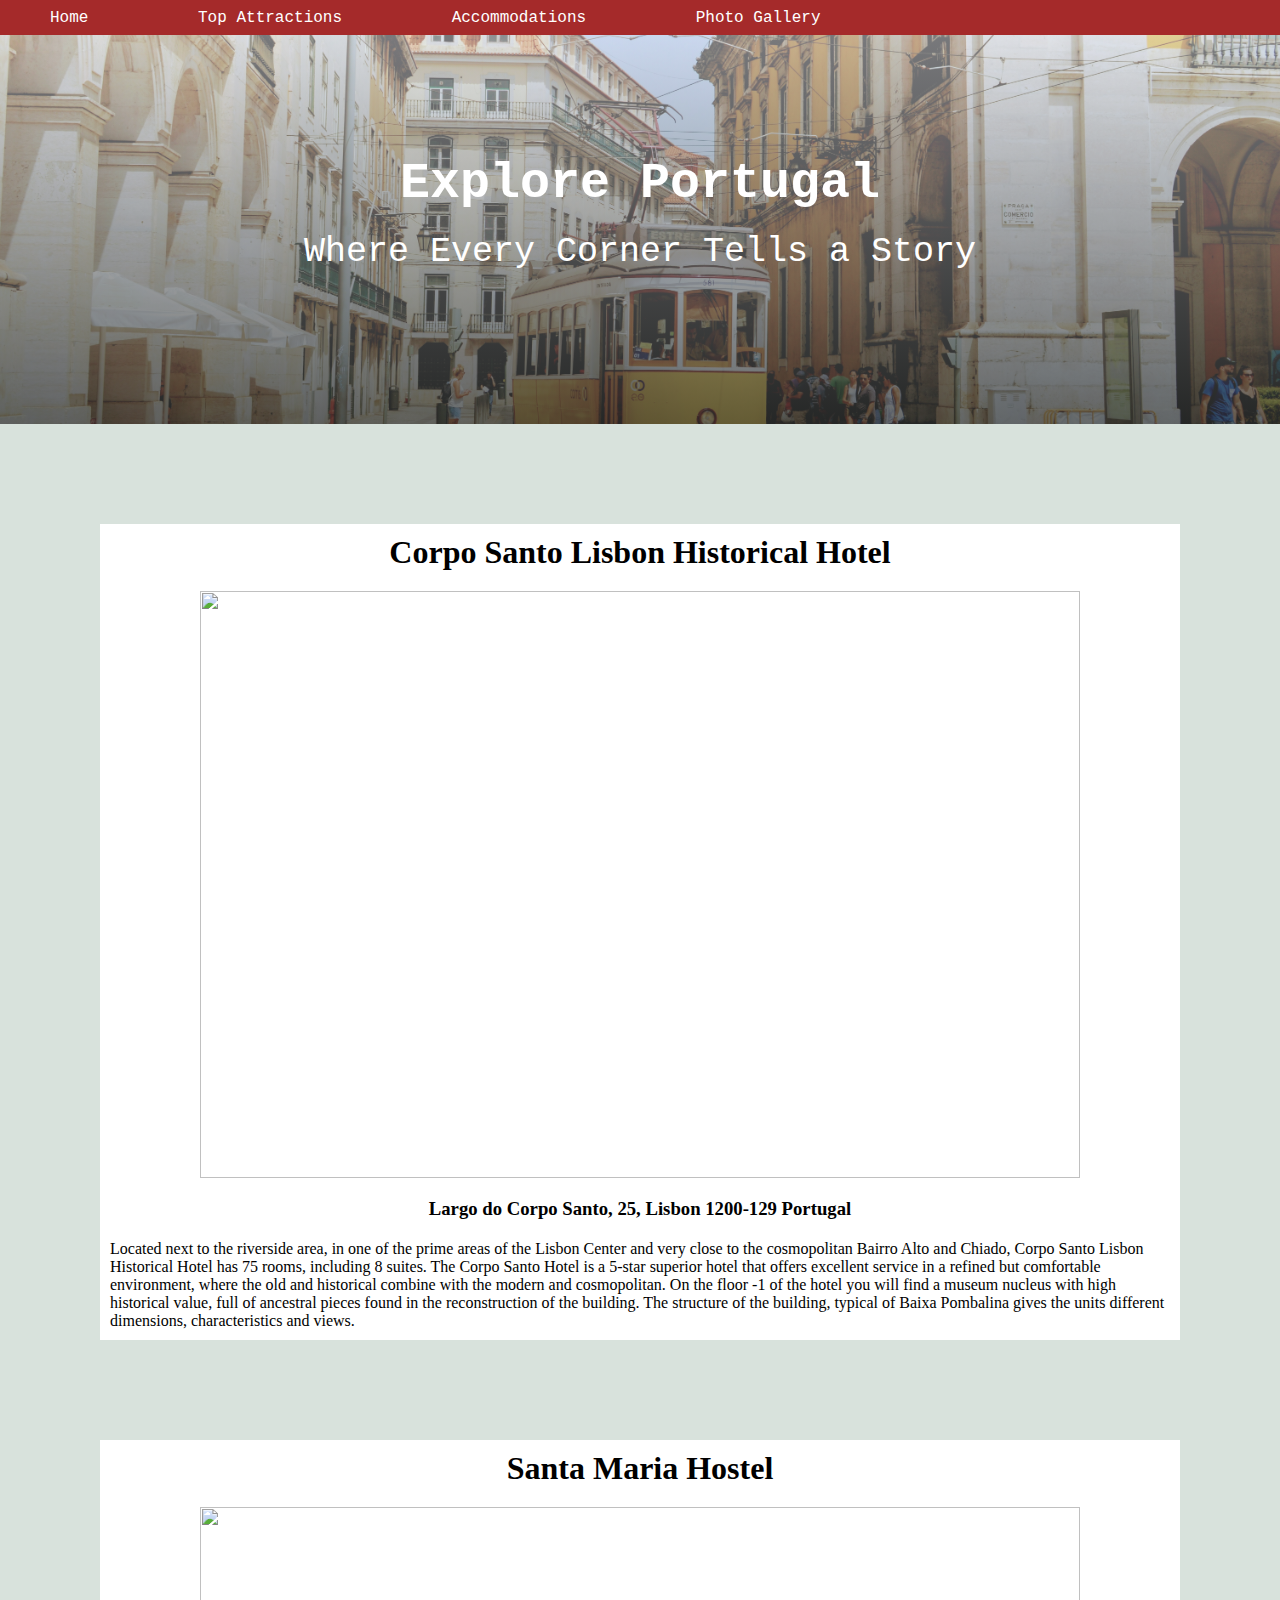
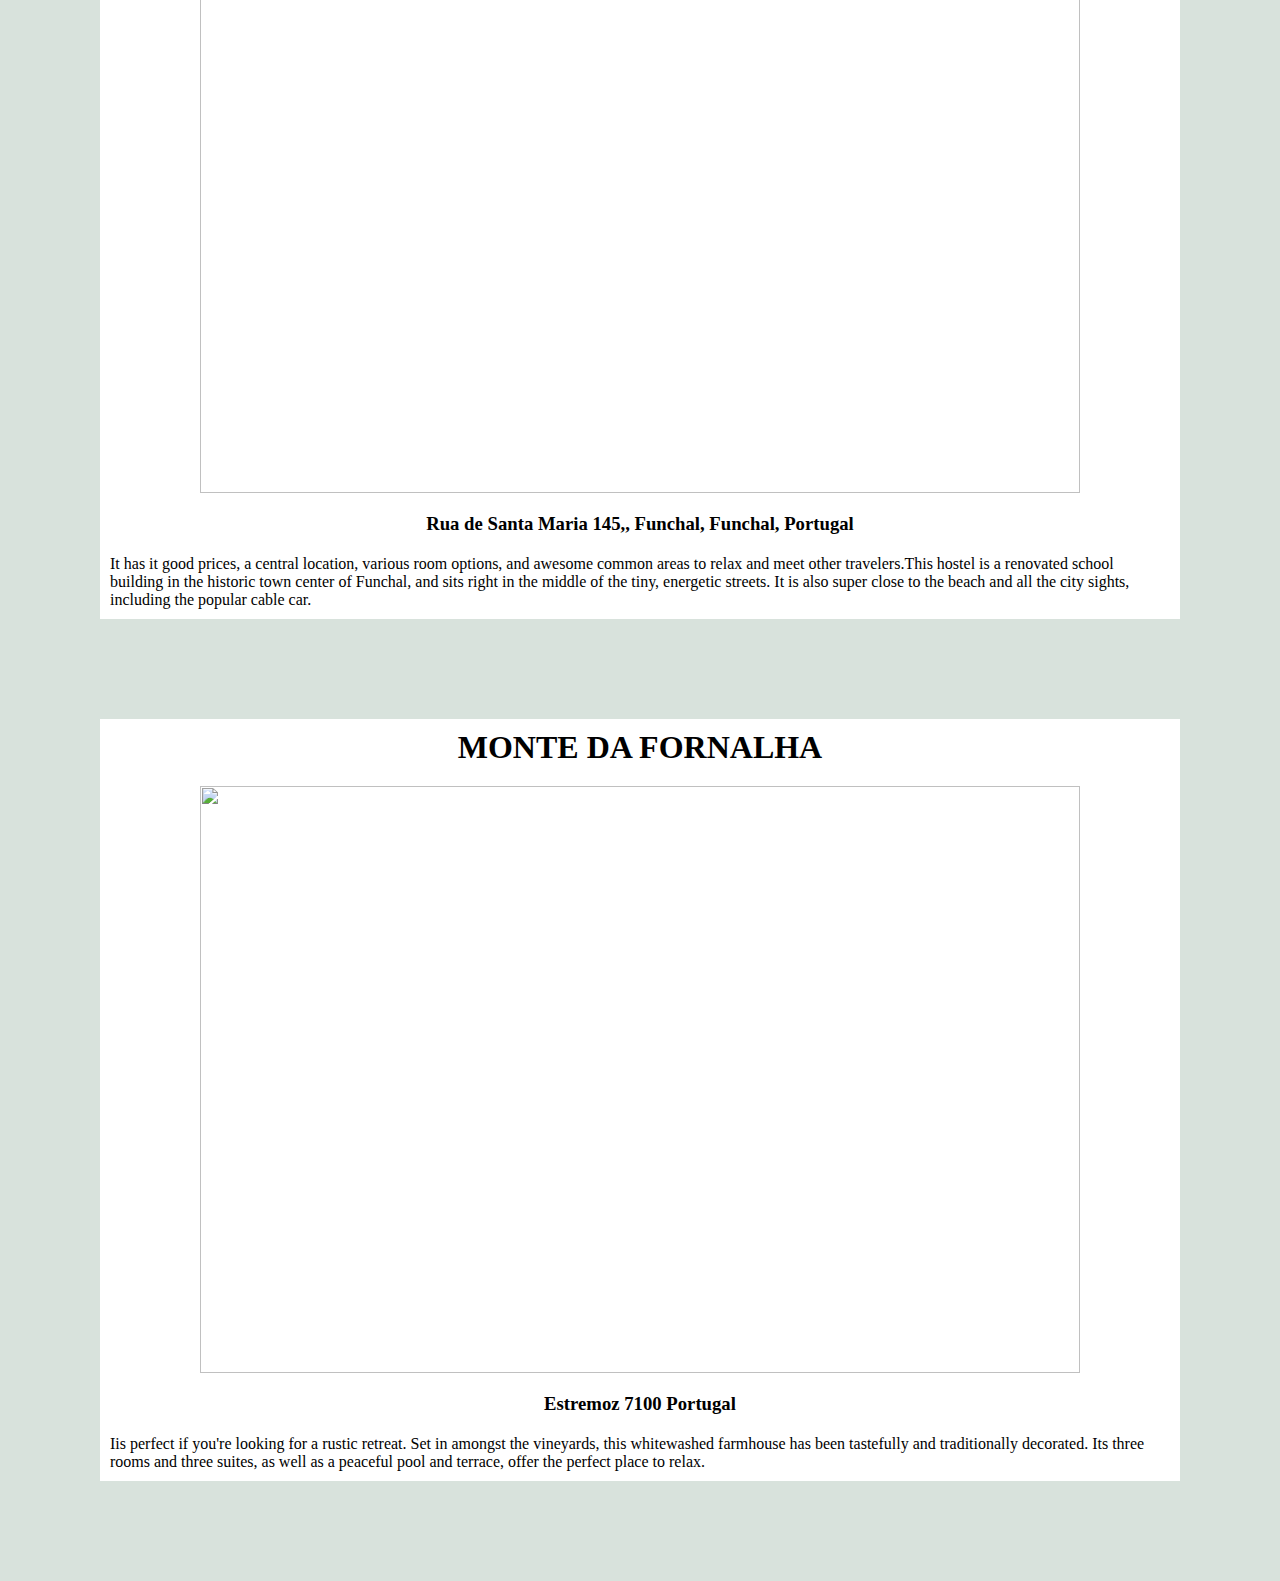
==== accommodations.html @ 3d01ecd6 "changes" ====
<!DOCTYPE html>
<html lang="en">
    <head>
        <meta charset="utf-8">
        <meta name="viewport" content="width=device-width, inital-scale=1">
        <title>Discover Portugal</title>
        <link rel="stylesheet" href="style.css"/>
        <link rel="stylesheet" href="https://cdnjs.cloudflare.com/ajax/libs/font-awesome/4.7.0/css/font-awesome.min.css">
    </head>

    <body>
        <header id="banner">

            <nav class="navbar">
                <ul>
                    <li><a href="index.html">Home</a></li>
                    <li><a href="attractions.html">Top Attractions</a></li>
                    <li><a href="accommodations.html">Accommodations</a></li>
                    <li><a href="photogallery.html">Photo Gallery</a></li>
                </ul>
            </nav>
            <div id="banner_info">
                <h1 class="title" >Explore Portugal</h1>
                <p class="banner_desc">Where Every Corner Tells a Story</p>
            </div>
           
        </header>

        <!--
Either a Food Guide, Accommodations Guide, or Upcoming Local Events guide.
At least three entries that provide a name, address, and a description catered to a specific type of traveler (families, backpackers, etc.).
Links to more information for each entry, laid out using Flexbox.
        -->

        <div id="accommodations-sec">
            <!--Create individual sections or cards for each top attraction, incorporating an image and a brief description for each.-->
            <section class="accommodation">
                <h1 id="acco-heading" class="acco-inside">Corpo Santo Lisbon Historical Hotel</h1>
                <img id="accom-img" class="acco-inside" src="images/ecu2.jpg" width="600" height="400">
                <h3 id="acco-add" class="acco-inside">Largo do Corpo Santo, 25, Lisbon 1200-129 Portugal</h3>
                <p id="acco-desc" class="acco-inside">Located next to the riverside area, in one of the prime areas of the 
                    Lisbon Center and very close to the cosmopolitan Bairro Alto and Chiado, 
                    Corpo Santo Lisbon Historical Hotel has 75 rooms, including 8 suites. 
                    The Corpo Santo Hotel is a 5-star superior hotel that offers excellent service 
                    in a refined but comfortable environment, where the old and historical combine 
                    with the modern and cosmopolitan. On the floor -1 of the hotel you will find a 
                    museum nucleus with high historical value, full of ancestral pieces found in 
                    the reconstruction of the building. The structure of the building, typical of
                     Baixa Pombalina gives the units different dimensions, characteristics and views.</p>
            </section>
            <section class="accommodation">
                <h1 id="acco-heading" class="acco-inside"> Santa Maria Hostel</h1>
                <img id="accom-img" class="acco-inside"src="images/ecu2.jpg" width="600" height="400">
                <h3 id="acco-add" class="acco-inside">Rua de Santa Maria 145,, Funchal, Funchal, Portugal</h3>
                <p id="acco-desc" class="acco-inside">It has it good prices, a central location, various room options, 
                    and awesome common areas to relax and meet other travelers.This
                     hostel is a renovated school building in the historic town center 
                     of Funchal, and sits right in the middle of the tiny, energetic streets.
                      It is also super close to the beach and all the city sights, including 
                      the popular cable car.</p>
            </section>
            <section class="accommodation">
                <h1 id="acco-heading" class="acco-inside">MONTE DA FORNALHA</h1>
                <img id="accom-img" class="acco-inside" src="images/ecu2.jpg" width="600" height="400">
                <h3 id="acco-add" class="acco-inside">Estremoz 7100 Portugal</h3>
                <p id="acco-desc" class="acco-inside">Iis perfect if you're looking for a rustic retreat. 
                    Set in amongst the vineyards, this whitewashed farmhouse has been 
                    tastefully and traditionally decorated. Its three rooms and three 
                    suites, as well as a peaceful pool and terrace, offer the perfect place 
                    to relax.</p>
            </section>
            
            
        </div>

    </body>
</html>
---- style.css ----
*{
    margin:0;
    padding: 0; 
    box-sizing: border-box;
}
body{
    background-color: #d8e2dc;
    padding:0;
    margin:0;
}


#banner{
    background-image: linear-gradient(to bottom,rgba(245, 246, 252, 0.52), rgba(51, 53, 52, 0.73)),url("./images/homeportugal.jpg");
    background-position: center center;
    text-align: center;
    background-size: cover;
    color:white;
    font-family: 'Courier New', Courier, monospace;
    margin: 0;
    padding: 150px;
    
}
#banner_info{
    /* border: 5px solid black; */
    padding: 5px 0 0 0
    
}
.title{
    font-size: 50px;
    /* border: 5px solid black; */
    margin:0 2px 20px 2px;

}
.banner_desc{
    /* border: 5px solid black; */
    font-size: 35px;
    margin:2px 2px;
}


.navbar{
    background-color: brown;
    position: fixed;
    top: 0;
    left:0;
    right:0;
    height:35px;
    display: flex;
    align-items: center;
}
.navbar *{
    display: inline;
    text-decoration: none;
    color: white;

}
.navbar li{
    margin: 50px; 
}

/*home*/
.homepage{
   display:flex;
   flex-direction: column;
   justify-content: space-evenly;
   align-items:center; 
   padding: 30px;
}
#home-title{
    margin: 20px;
}
#home-desc{
    text-align: center;
    margin: 20px;
}

/*attractions*/
.attraction-div{
    border:5px green solid;
}
.attraction{
    background-color: white;
    border:5px green solid;
   /* border:5px brown solid; */
   display:flex;
   flex-direction: row;
   justify-content: center;
   align-items:center center; 
   margin:100px;
}
.col-attract{
    border:5px red solid;
   display:flex;
   flex-direction: column;
   justify-content: center;
   align-items:center center; 
   margin:0px 50px;
}
#attract-p{
    border:5px green solid;
    text-align: start;
    font-size: xx-large;
    
}
#attract-head{
    border:5px green solid;
    text-align: start;
    font-size: xxx-large;
    margin-bottom: 35px;

}


/*accommodations*/

#accommodations-sec{
    /* border:5px black solid; */
    margin: 0;
}

.accommodation{
    background-color: white;
   /* border:5px brown solid; */
   display:flex;
   flex-direction: column;
   justify-content: center;
   align-items:center center; 
   margin:100px;
}
.acco-inside{
   /* border:5px blue solid; */
   display:flex;
   justify-content: center;
   align-items:center; 
   padding:10px;
}
#accom-img{
    /* border:5px green solid; */
    object-fit:contain;
    width: 100%;
    height:100%;
    vertical-align: center;
    padding:10px 100px;
    
}





/* Photo gallery */
#photo_content{
    /* border:5px black solid; */
    text-align: center;
    padding: 30px 100px 30px 100px;
}
#photo-heading{
    /* border:5px black solid; */
    margin-bottom: 15px;
}

#gallery-img{
    object-fit:cover;
    width: 100%;
    height:100%;
    vertical-align: middle;
    border-radius: 10px; 
}
.photo-gallery{
    padding-top: 30px;
    padding-bottom: 30px;
    /* border:5px black solid; */
    display:flex;
    flex-direction: row;
    flex-wrap: wrap;
    justify-content: space-evenly;
    gap: 30px 20px;
    /* align-items: center; */
    /* margin-right: auto; */
   
   
    /* align-items: center; */
}
.gallery{
   background-color: white;
   width: 375px;
   height: 375px;
   /* border:5px brown solid; */
   border-radius: 25px;
   display:flex;
   justify-content: center;
   align-items:center center; 
   padding:25px;


}
figure{
    /* display: inline-block; */
    /* display: flex; */
    width:300px;
    height:300px;
    /* border:5px purple solid; */
    /* align-items: center;
    flex-direction: column;
    justify-content: center; */
    

}
figcaption{
    padding:5px;
    text-align: center;
    /* border:5px green solid; */
}

@media screen and (max-width:700px){
    .gallery{
        width:50%;
    }
    .accommodation{
        width:50%;
    }
}

@media screen and (max-width:500px){
    .gallery{
        width:100%;
    }
    .accommodation{
        width:50%;
    }
    
}
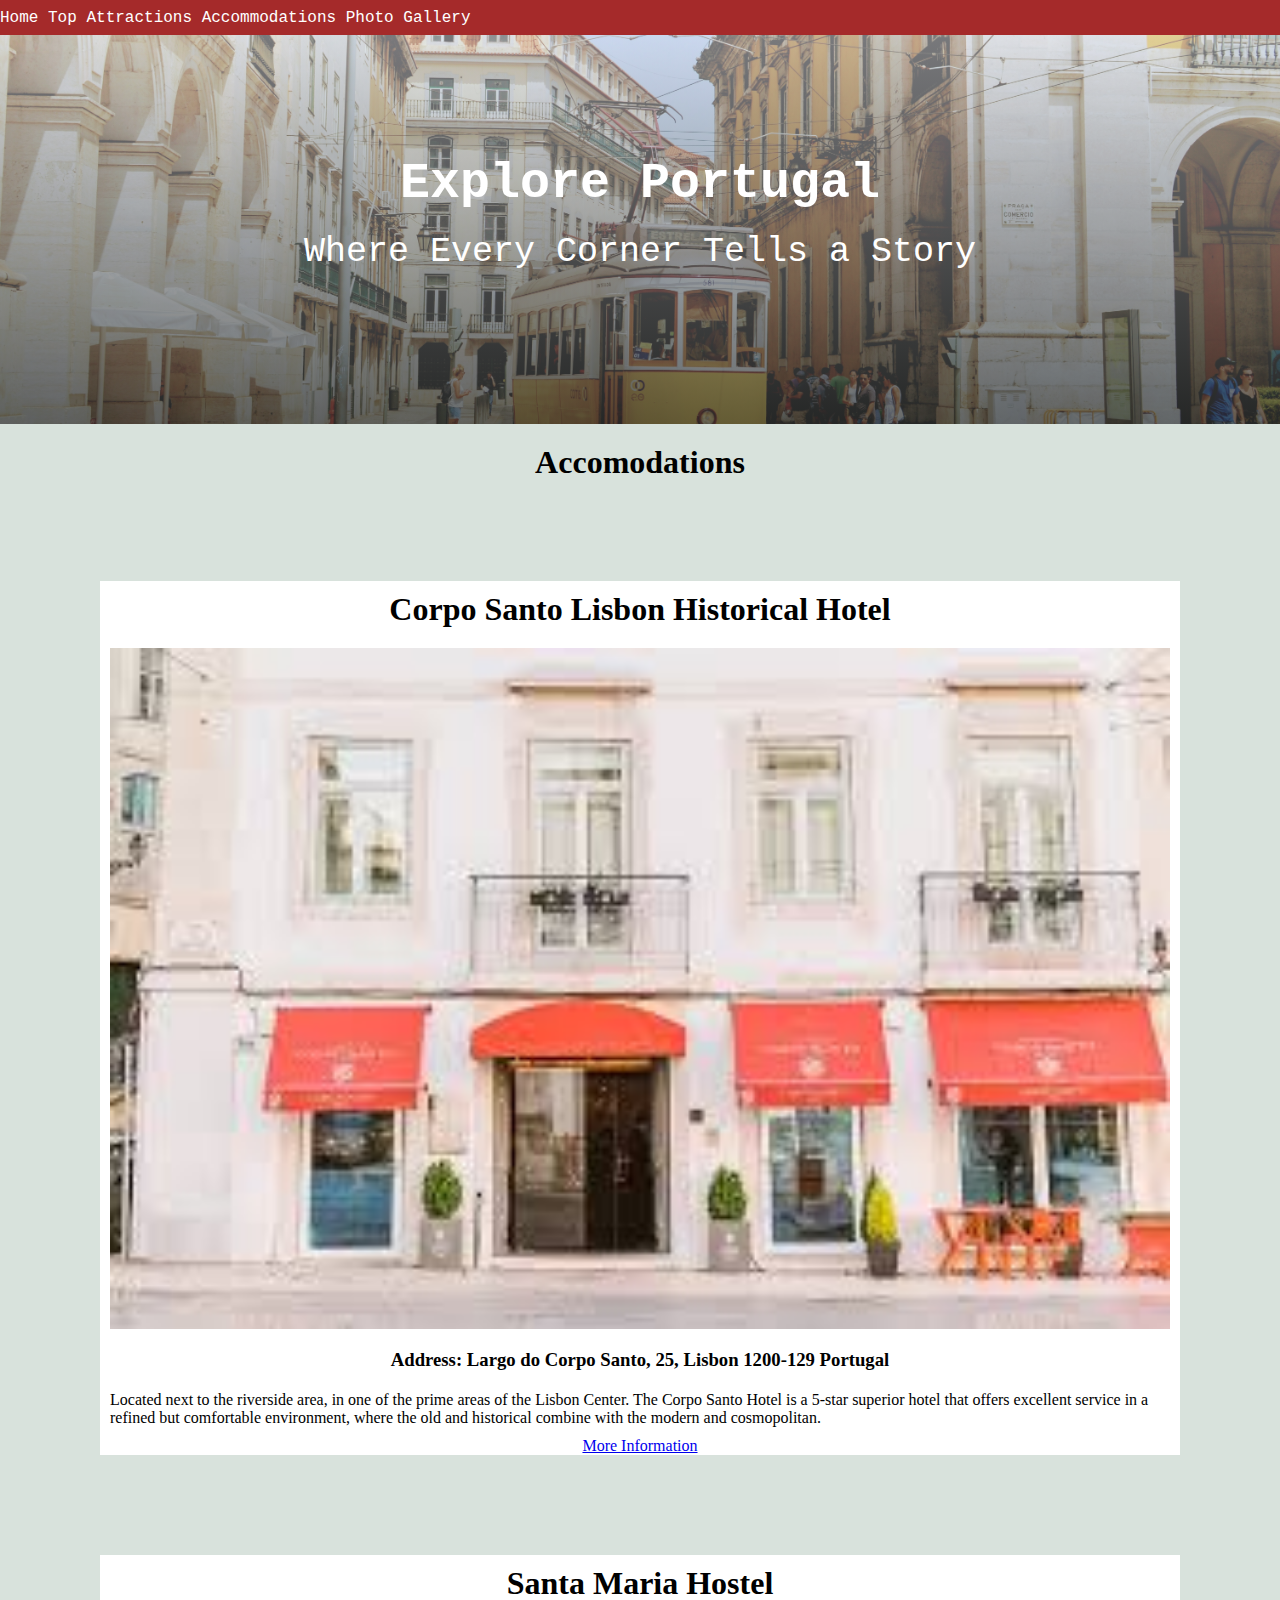
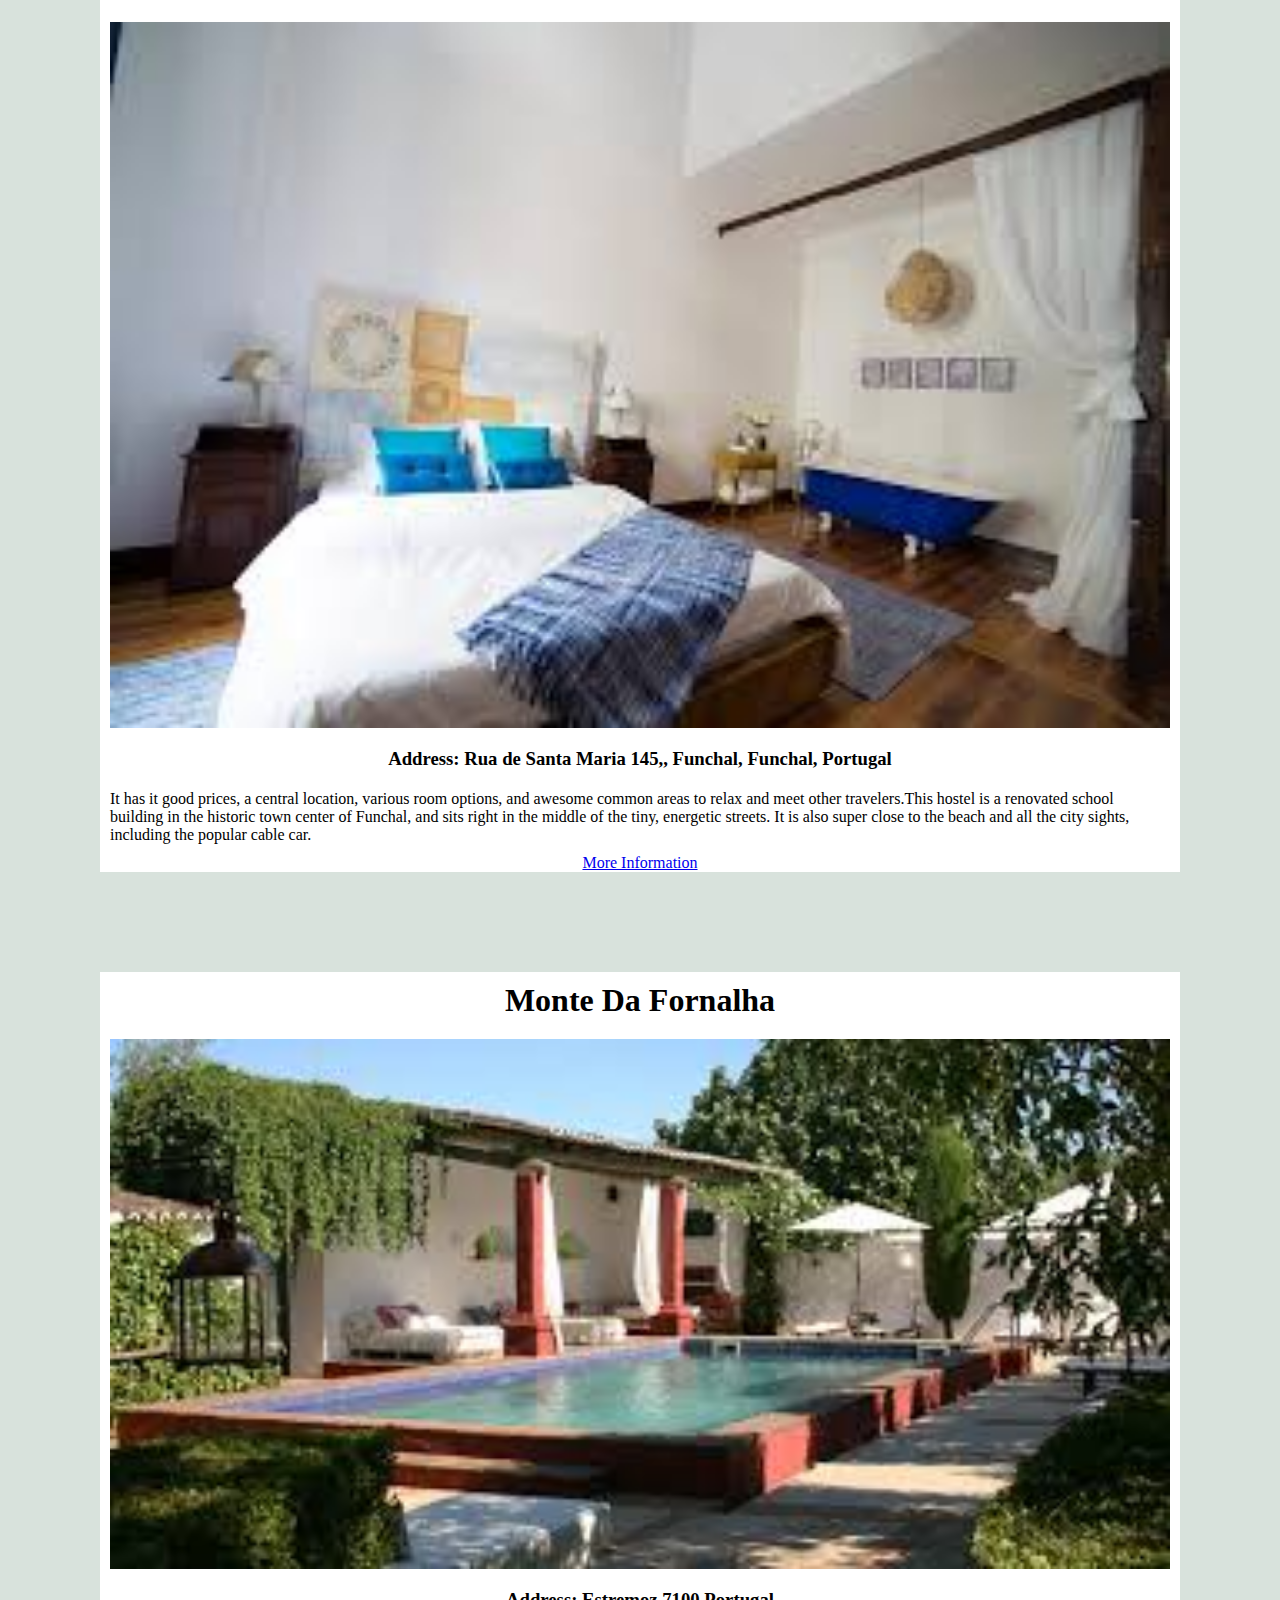
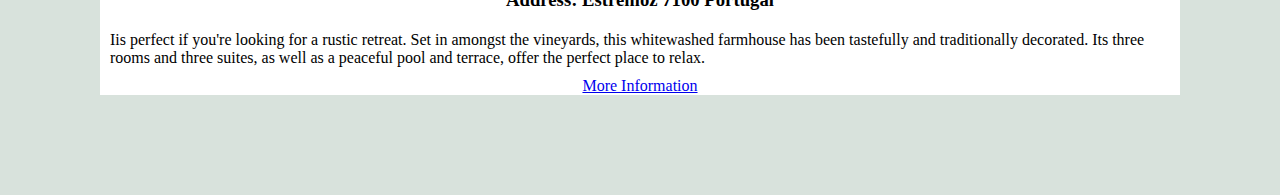
==== commit 829e1fd2: "changes" ====
--- a/accommodations.html
+++ b/accommodations.html
@@ -25,6 +25,7 @@
             </div>
            
         </header>
+        <h1 id="accom-heading">Accomodations</h1>
 
         <!--
 Either a Food Guide, Accommodations Guide, or Upcoming Local Events guide.
@@ -36,38 +37,36 @@
             <!--Create individual sections or cards for each top attraction, incorporating an image and a brief description for each.-->
             <section class="accommodation">
                 <h1 id="acco-heading" class="acco-inside">Corpo Santo Lisbon Historical Hotel</h1>
-                <img id="accom-img" class="acco-inside" src="images/ecu2.jpg" width="600" height="400">
-                <h3 id="acco-add" class="acco-inside">Largo do Corpo Santo, 25, Lisbon 1200-129 Portugal</h3>
+                <img id="accom-img" class="acco-inside" src="images/accomodation-1.jpeg" width="50" height="50">
+                <h3 id="acco-add" class="acco-inside"> Address: Largo do Corpo Santo, 25, Lisbon 1200-129 Portugal</h3>
                 <p id="acco-desc" class="acco-inside">Located next to the riverside area, in one of the prime areas of the 
-                    Lisbon Center and very close to the cosmopolitan Bairro Alto and Chiado, 
-                    Corpo Santo Lisbon Historical Hotel has 75 rooms, including 8 suites. 
-                    The Corpo Santo Hotel is a 5-star superior hotel that offers excellent service 
+                    Lisbon Center. The Corpo Santo Hotel is a 5-star superior hotel that offers excellent service 
                     in a refined but comfortable environment, where the old and historical combine 
-                    with the modern and cosmopolitan. On the floor -1 of the hotel you will find a 
-                    museum nucleus with high historical value, full of ancestral pieces found in 
-                    the reconstruction of the building. The structure of the building, typical of
-                     Baixa Pombalina gives the units different dimensions, characteristics and views.</p>
+                    with the modern and cosmopolitan.</p>
+                    <a href="https://www.corposantohotel.com/en/">More Information</a>
             </section>
             <section class="accommodation">
                 <h1 id="acco-heading" class="acco-inside"> Santa Maria Hostel</h1>
-                <img id="accom-img" class="acco-inside"src="images/ecu2.jpg" width="600" height="400">
-                <h3 id="acco-add" class="acco-inside">Rua de Santa Maria 145,, Funchal, Funchal, Portugal</h3>
+                <img id="accom-img" class="acco-inside"src="images/santa-accom.jpeg" width="50" height="50">
+                <h3 id="acco-add" class="acco-inside"> Address: Rua de Santa Maria 145,, Funchal, Funchal, Portugal</h3>
                 <p id="acco-desc" class="acco-inside">It has it good prices, a central location, various room options, 
                     and awesome common areas to relax and meet other travelers.This
                      hostel is a renovated school building in the historic town center 
                      of Funchal, and sits right in the middle of the tiny, energetic streets.
                       It is also super close to the beach and all the city sights, including 
                       the popular cable car.</p>
+                      <a href="https://www.santamariahostel.org/">More Information</a>
             </section>
             <section class="accommodation">
-                <h1 id="acco-heading" class="acco-inside">MONTE DA FORNALHA</h1>
-                <img id="accom-img" class="acco-inside" src="images/ecu2.jpg" width="600" height="400">
-                <h3 id="acco-add" class="acco-inside">Estremoz 7100 Portugal</h3>
+                <h1 id="acco-heading" class="acco-inside">Monte Da Fornalha</h1>
+                <img id="accom-img" class="acco-inside" src="images/monte-accom.jpeg" width="50" height="50">
+                <h3 id="acco-add" class="acco-inside"> Address: Estremoz 7100 Portugal</h3>
                 <p id="acco-desc" class="acco-inside">Iis perfect if you're looking for a rustic retreat. 
                     Set in amongst the vineyards, this whitewashed farmhouse has been 
                     tastefully and traditionally decorated. Its three rooms and three 
                     suites, as well as a peaceful pool and terrace, offer the perfect place 
                     to relax.</p>
+                    <a href="https://www.tripadvisor.com/Hotel_Review-g189105-d590096-Reviews-Monte_da_Fornalha-Estremoz_Evora_District_Alentejo.html">More Information</a>
             </section>
             
             
--- a/style.css
+++ b/style.css
@@ -57,7 +57,8 @@
 
 }
 .navbar li{
-    margin: 50px; 
+    display: inline-block;
+    
 }
 
 /*home*/
@@ -78,34 +79,34 @@
 
 /*attractions*/
 .attraction-div{
-    border:5px green solid;
+    padding: 80px;
 }
 .attraction{
-    background-color: white;
-    border:5px green solid;
+    border: 1px black solid;
+    /* border:5px green solid; */
    /* border:5px brown solid; */
    display:flex;
-   flex-direction: row;
+   flex-direction: column;
    justify-content: center;
    align-items:center center; 
    margin:100px;
 }
 .col-attract{
-    border:5px red solid;
-   display:flex;
-   flex-direction: column;
-   justify-content: center;
-   align-items:center center; 
-   margin:0px 50px;
+    /* border:5px red solid; */
+   display:flex;
+   flex-direction: column;
+   justify-content: center;
+   align-items:center center; 
+   margin:0px;
 }
 #attract-p{
-    border:5px green solid;
+    /* border:5px green solid; */
     text-align: start;
     font-size: xx-large;
     
 }
 #attract-head{
-    border:5px green solid;
+    /* border:5px green solid; */
     text-align: start;
     font-size: xxx-large;
     margin-bottom: 35px;
@@ -138,15 +139,21 @@
 }
 #accom-img{
     /* border:5px green solid; */
-    object-fit:contain;
+    object-fit:cover;
     width: 100%;
     height:100%;
-    vertical-align: center;
-    padding:10px 100px;
-    
-}
-
-
+    vertical-align: middle;
+    border-radius: 10px; 
+    
+}
+a {
+    text-align:center;
+    display:block;
+}
+#accom-heading{
+    text-align: center;
+    padding-top: 20px;
+}
 
 
 
@@ -221,6 +228,9 @@
     .accommodation{
         width:50%;
     }
+    .homepage{
+        width:50%; 
+    }
 }
 
 @media screen and (max-width:500px){
@@ -230,7 +240,20 @@
     .accommodation{
         width:50%;
     }
-    
-}
-
-
+    .homepage{
+        width: 50%;
+    }
+    .attraction{
+        font-size: 5px;
+    }
+    #banner_info{
+        padding:0.75em 2em;
+        font-size: 1.5rem;
+    }
+    #banner{
+        flex-direction: column;
+    }
+    
+}
+
+
